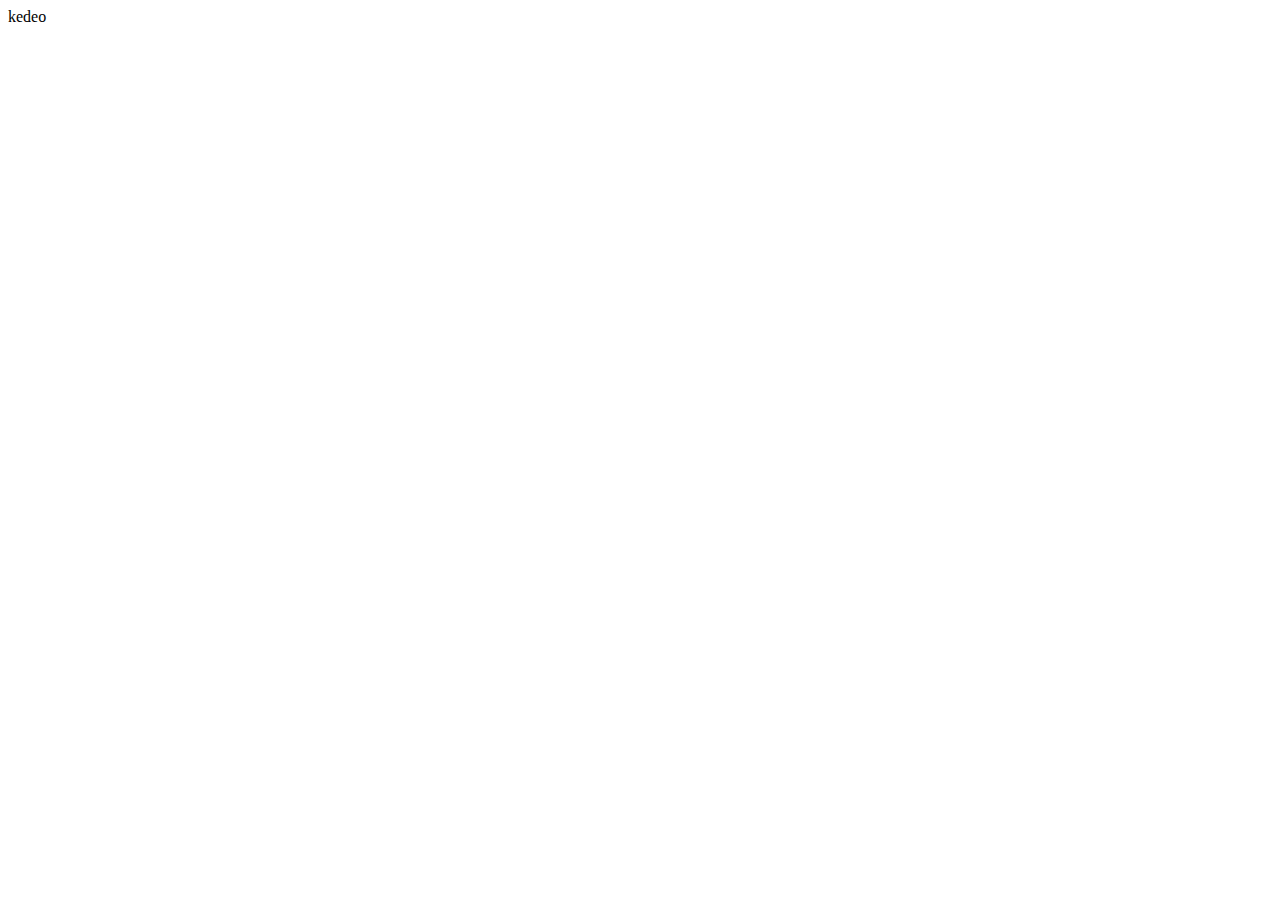
==== firs.html @ 69dc0b21 "Add files via upload" ====
<!DOCTYPE html>
<html lang="en">
<head>
    <meta charset="UTF-8">
    <meta name="viewport" content="width=device-width, initial-scale=1.0">
    <title>Document</title>
</head>
<body>
    kedeo
</body>
</html>
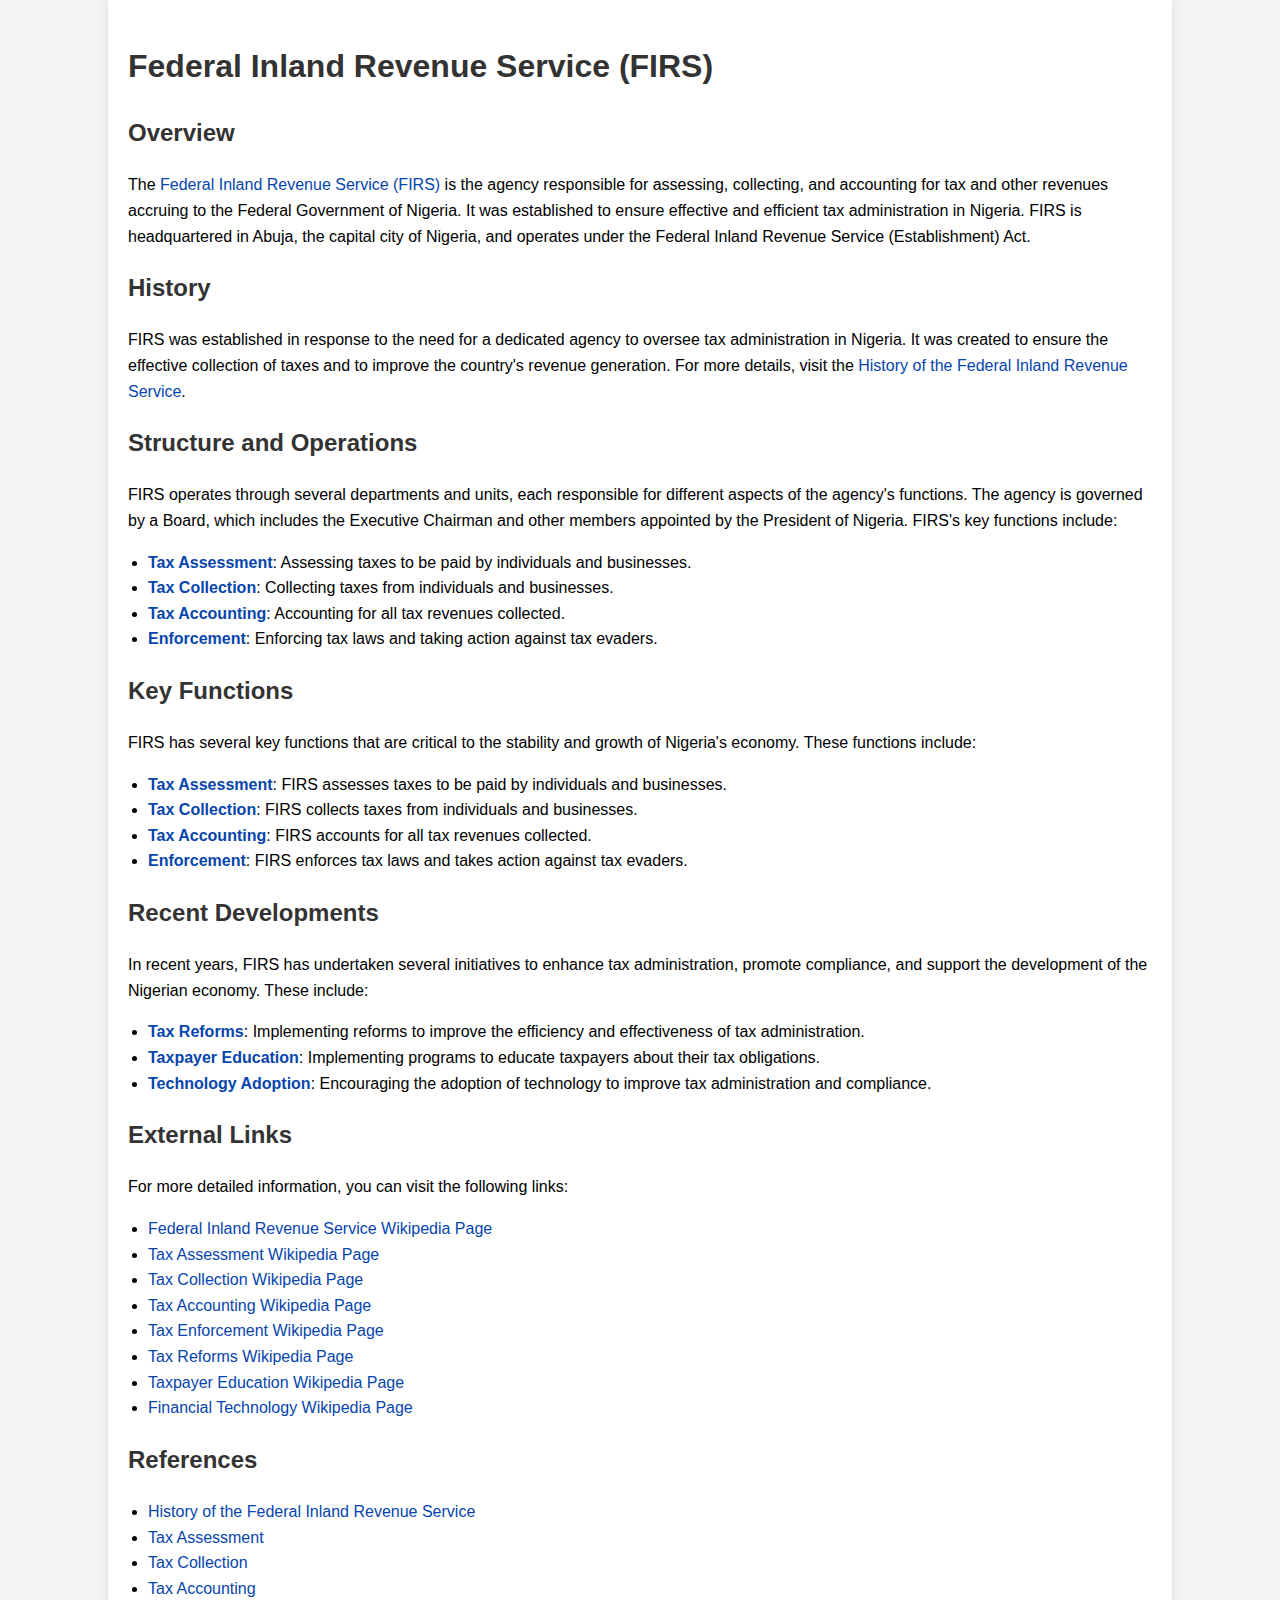
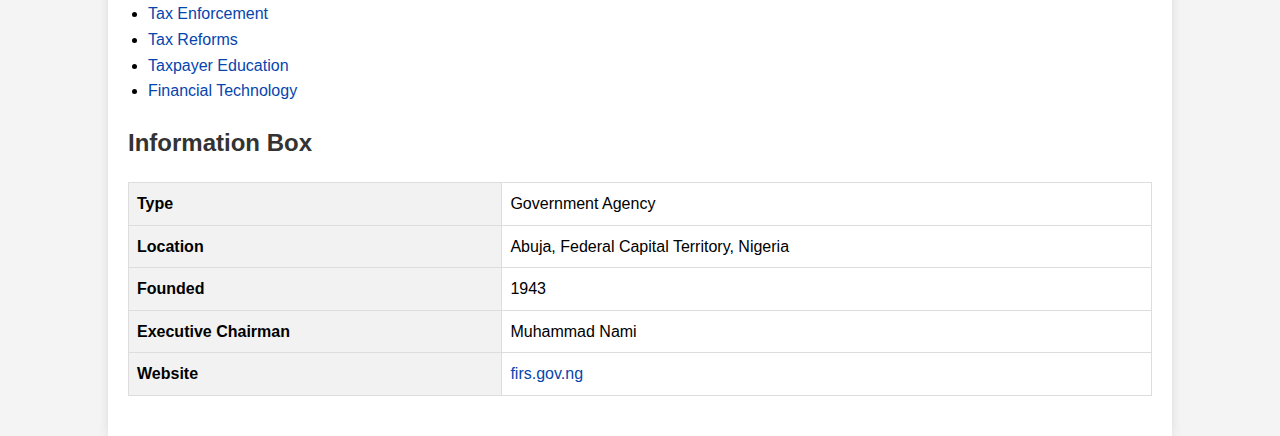
==== commit 6bd68d5c: "Update firs.html" ====
--- a/firs.html
+++ b/firs.html
@@ -1,11 +1,144 @@
 <!DOCTYPE html>
 <html lang="en">
 <head>
-    <meta charset="UTF-8">
-    <meta name="viewport" content="width=device-width, initial-scale=1.0">
-    <title>Document</title>
+<meta charset="UTF-8">
+<meta name="viewport" content="width=device-width, initial-scale=1.0">
+<title>Federal Inland Revenue Service (FIRS) - Wikipedia</title>
+<style>
+body {
+font-family: Arial, sans-serif;
+line-height: 1.6;
+margin: 0;
+padding: 0;
+background-color: #f4f4f4;
+}
+.container {
+width: 80%;
+margin: auto;
+overflow: hidden;
+background: #fff;
+padding: 20px;
+box-shadow: 0 0 10px rgba(0, 0, 0, 0.1);
+}
+h1, h2, h3 {
+color: #333;
+}
+a {
+color: #0645ad;
+text-decoration: none;
+}
+a:hover {
+text-decoration: underline;
+}
+ul {
+list-style-type: disc;
+padding-left: 20px;
+}
+table {
+width: 100%;
+border-collapse: collapse;
+margin: 20px 0;
+}
+table, th, td {
+border: 1px solid #ddd;
+}
+th, td {
+padding: 8px;
+text-align: left;
+}
+th {
+background-color: #f2f2f2;
+}
+</style>
 </head>
 <body>
-    kedeo
+<div class="container">
+<h1>Federal Inland Revenue Service (FIRS)</h1>
+
+<h2>Overview</h2>
+<p>The <a href="https://en.wikipedia.org/wiki/Federal_Inland_Revenue_Service" target="_blank">Federal Inland Revenue Service (FIRS)</a> is the agency responsible for assessing, collecting, and accounting for tax and other revenues accruing to the Federal Government of Nigeria. It was established to ensure effective and efficient tax administration in Nigeria. FIRS is headquartered in Abuja, the capital city of Nigeria, and operates under the Federal Inland Revenue Service (Establishment) Act.</p>
+
+<h2>History</h2>
+<p>FIRS was established in response to the need for a dedicated agency to oversee tax administration in Nigeria. It was created to ensure the effective collection of taxes and to improve the country's revenue generation. For more details, visit the <a href="https://en.wikipedia.org/wiki/Federal_Inland_Revenue_Service#History" target="_blank">History of the Federal Inland Revenue Service</a>.</p>
+
+<h2>Structure and Operations</h2>
+
+<p>FIRS operates through several departments and units, each responsible for different aspects of the agency's functions. The agency is governed by a Board, which includes the Executive Chairman and other members appointed by the President of Nigeria. FIRS's key functions include:</p>
+<ul>
+<li><strong><a href="https://en.wikipedia.org/wiki/Tax_assessment" target="_blank">Tax Assessment</a></strong>: Assessing taxes to be paid by individuals and businesses.</li>
+<li><strong><a href="https://en.wikipedia.org/wiki/Tax_collection" target="_blank">Tax Collection</a></strong>: Collecting taxes from individuals and businesses.</li>
+<li><strong><a href="https://en.wikipedia.org/wiki/Tax_accounting" target="_blank">Tax Accounting</a></strong>: Accounting for all tax revenues collected.</li>
+<li><strong><a href="https://en.wikipedia.org/wiki/Tax_enforcement" target="_blank">Enforcement</a></strong>: Enforcing tax laws and taking action against tax evaders.</li>
+</ul>
+
+<h2>Key Functions</h2>
+<p>FIRS has several key functions that are critical to the stability and growth of Nigeria's economy. These functions include:</p>
+<ul>
+<li><strong><a href="https://en.wikipedia.org/wiki/Tax_assessment" target="_blank">Tax Assessment</a></strong>: FIRS assesses taxes to be paid by individuals and businesses.</li>
+<li><strong><a href="https://en.wikipedia.org/wiki/Tax_collection" target="_blank">Tax Collection</a></strong>: FIRS collects taxes from individuals and businesses.</li>
+<li><strong><a href="https://en.wikipedia.org/wiki/Tax_accounting" target="_blank">Tax Accounting</a></strong>: FIRS accounts for all tax revenues collected.</li>
+<li><strong><a href="https://en.wikipedia.org/wiki/Tax_enforcement" target="_blank">Enforcement</a></strong>: FIRS enforces tax laws and takes action against tax evaders.</li>
+</ul>
+
+<h2>Recent Developments</h2>
+
+<p>In recent years, FIRS has undertaken several initiatives to enhance tax administration, promote compliance, and support the development of the Nigerian economy. These include:</p>
+<ul>
+<li><strong><a href="https://en.wikipedia.org/wiki/Tax_reform" target="_blank">Tax Reforms</a></strong>: Implementing reforms to improve the efficiency and effectiveness of tax administration.</li>
+<li><strong><a href="https://en.wikipedia.org/wiki/Taxpayer_education" target="_blank">Taxpayer Education</a></strong>: Implementing programs to educate taxpayers about their tax obligations.</li>
+<li><strong><a href="https://en.wikipedia.org/wiki/Financial_technology" target="_blank">Technology Adoption</a></strong>: Encouraging the adoption of technology to improve tax administration and compliance.</li>
+</ul>
+
+<h2>External Links</h2>
+<p>For more detailed information, you can visit the following links:</p>
+<ul>
+<li><a href="https://en.wikipedia.org/wiki/Federal_Inland_Revenue_Service" target="_blank">Federal Inland Revenue Service Wikipedia Page</a></li>
+<li><a href="https://en.wikipedia.org/wiki/Tax_assessment" target="_blank">Tax Assessment Wikipedia Page</a></li>
+<li><a href="https://en.wikipedia.org/wiki/Tax_collection" target="_blank">Tax Collection Wikipedia Page</a></li>
+<li><a href="https://en.wikipedia.org/wiki/Tax_accounting" target="_blank">Tax Accounting Wikipedia Page</a></li>
+<li><a href="https://en.wikipedia.org/wiki/Tax_enforcement" target="_blank">Tax Enforcement Wikipedia Page</a></li>
+<li><a href="https://en.wikipedia.org/wiki/Tax_reform" target="_blank">Tax Reforms Wikipedia Page</a></li>
+<li><a href="https://en.wikipedia.org/wiki/Taxpayer_education" target="_blank">Taxpayer Education Wikipedia Page</a></li>
+<li><a href="https://en.wikipedia.org/wiki/Financial_technology" target="_blank">Financial Technology Wikipedia Page</a></li>
+</ul>
+
+<h2>References</h2>
+<ul>
+
+
+<li><a href="https://en.wikipedia.org/wiki/Federal_Inland_Revenue_Service#History" target="_blank">History of the Federal Inland Revenue Service</a></li>
+<li><a href="https://en.wikipedia.org/wiki/Tax_assessment" target="_blank">Tax Assessment</a></li>
+<li><a href="https://en.wikipedia.org/wiki/Tax_collection" target="_blank">Tax Collection</a></li>
+<li><a href="https://en.wikipedia.org/wiki/Tax_accounting" target="_blank">Tax Accounting</a></li>
+<li><a href="https://en.wikipedia.org/wiki/Tax_enforcement" target="_blank">Tax Enforcement</a></li>
+<li><a href="https://en.wikipedia.org/wiki/Tax_reform" target="_blank">Tax Reforms</a></li>
+<li><a href="https://en.wikipedia.org/wiki/Taxpayer_education" target="_blank">Taxpayer Education</a></li>
+<li><a href="https://en.wikipedia.org/wiki/Financial_technology" target="_blank">Financial Technology</a></li>
+</ul>
+
+<h2>Information Box</h2>
+<table>
+<tr>
+<th>Type</th>
+<td>Government Agency</td>
+</tr>
+<tr>
+<th>Location</th>
+<td>Abuja, Federal Capital Territory, Nigeria</td>
+</tr>
+<tr>
+<th>Founded</th>
+<td>1943</td>
+</tr>
+<tr>
+<th>Executive Chairman</th>
+<td>Muhammad Nami</td>
+</tr>
+<tr>
+<th>Website</th>
+<td><a href="https://en.wikipedia.org/wiki/Federal_Inland_Revenue_Service" target="_blank">firs.gov.ng</a></td>
+</tr>
+</table>
+</div>
 </body>
-</html>+</html>
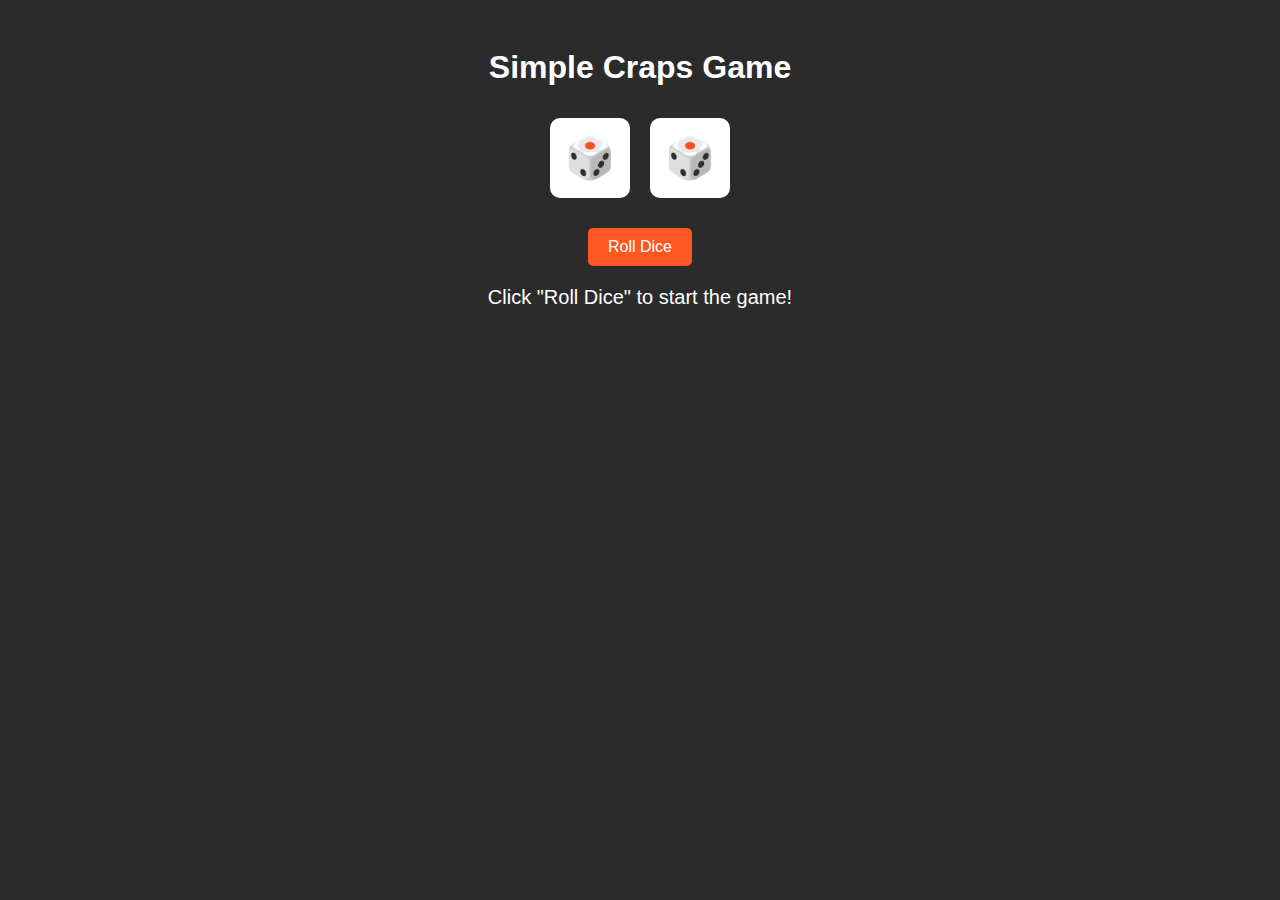
==== commit 6309944d: "Update firs.html" ====
--- a/firs.html
+++ b/firs.html
@@ -1,144 +1,106 @@
 <!DOCTYPE html>
 <html lang="en">
 <head>
-<meta charset="UTF-8">
-<meta name="viewport" content="width=device-width, initial-scale=1.0">
-<title>Federal Inland Revenue Service (FIRS) - Wikipedia</title>
-<style>
-body {
-font-family: Arial, sans-serif;
-line-height: 1.6;
-margin: 0;
-padding: 0;
-background-color: #f4f4f4;
-}
-.container {
-width: 80%;
-margin: auto;
-overflow: hidden;
-background: #fff;
-padding: 20px;
-box-shadow: 0 0 10px rgba(0, 0, 0, 0.1);
-}
-h1, h2, h3 {
-color: #333;
-}
-a {
-color: #0645ad;
-text-decoration: none;
-}
-a:hover {
-text-decoration: underline;
-}
-ul {
-list-style-type: disc;
-padding-left: 20px;
-}
-table {
-width: 100%;
-border-collapse: collapse;
-margin: 20px 0;
-}
-table, th, td {
-border: 1px solid #ddd;
-}
-th, td {
-padding: 8px;
-text-align: left;
-}
-th {
-background-color: #f2f2f2;
-}
-</style>
+  <meta charset="UTF-8">
+  <meta name="viewport" content="width=device-width, initial-scale=1.0">
+  <title>Simple Craps Game</title>
+  <style>
+    body {
+      font-family: Arial, sans-serif;
+      background-color: #2b2b2b;
+      color: #fff;
+      text-align: center;
+      padding: 20px;
+    }
+    .dice-container {
+      display: flex;
+      justify-content: center;
+      margin: 20px 0;
+    }
+    .dice {
+      width: 80px;
+      height: 80px;
+      margin: 10px;
+      font-size: 40px;
+      line-height: 80px;
+      background: #fff;
+      color: #000;
+      border-radius: 10px;
+      display: inline-block;
+    }
+    button {
+      padding: 10px 20px;
+      font-size: 16px;
+      background: #ff5722;
+      color: #fff;
+      border: none;
+      border-radius: 5px;
+      cursor: pointer;
+    }
+    button:hover {
+      background: #e64a19;
+    }
+    #message {
+      font-size: 20px;
+      margin-top: 20px;
+    }
+  </style>
 </head>
 <body>
-<div class="container">
-<h1>Federal Inland Revenue Service (FIRS)</h1>
+  <h1>Simple Craps Game</h1>
+  <div class="dice-container">
+    <div class="dice" id="dice1">🎲</div>
+    <div class="dice" id="dice2">🎲</div>
+  </div>
+  <button id="rollDice">Roll Dice</button>
+  <p id="message">Click "Roll Dice" to start the game!</p>
 
-<h2>Overview</h2>
-<p>The <a href="https://en.wikipedia.org/wiki/Federal_Inland_Revenue_Service" target="_blank">Federal Inland Revenue Service (FIRS)</a> is the agency responsible for assessing, collecting, and accounting for tax and other revenues accruing to the Federal Government of Nigeria. It was established to ensure effective and efficient tax administration in Nigeria. FIRS is headquartered in Abuja, the capital city of Nigeria, and operates under the Federal Inland Revenue Service (Establishment) Act.</p>
+  <script>
+    // Dice Roll Function
+    function rollDice() {
+      return Math.floor(Math.random() * 6) + 1;
+    }
 
-<h2>History</h2>
-<p>FIRS was established in response to the need for a dedicated agency to oversee tax administration in Nigeria. It was created to ensure the effective collection of taxes and to improve the country's revenue generation. For more details, visit the <a href="https://en.wikipedia.org/wiki/Federal_Inland_Revenue_Service#History" target="_blank">History of the Federal Inland Revenue Service</a>.</p>
+    // Game Logic
+    let point = null; // To track the "point" in Craps
+    const rollButton = document.getElementById('rollDice');
+    const messageElement = document.getElementById('message');
+    const dice1Element = document.getElementById('dice1');
+    const dice2Element = document.getElementById('dice2');
 
-<h2>Structure and Operations</h2>
+    rollButton.addEventListener('click', () => {
+      const dice1 = rollDice();
+      const dice2 = rollDice();
+      const sum = dice1 + dice2;
 
-<p>FIRS operates through several departments and units, each responsible for different aspects of the agency's functions. The agency is governed by a Board, which includes the Executive Chairman and other members appointed by the President of Nigeria. FIRS's key functions include:</p>
-<ul>
-<li><strong><a href="https://en.wikipedia.org/wiki/Tax_assessment" target="_blank">Tax Assessment</a></strong>: Assessing taxes to be paid by individuals and businesses.</li>
-<li><strong><a href="https://en.wikipedia.org/wiki/Tax_collection" target="_blank">Tax Collection</a></strong>: Collecting taxes from individuals and businesses.</li>
-<li><strong><a href="https://en.wikipedia.org/wiki/Tax_accounting" target="_blank">Tax Accounting</a></strong>: Accounting for all tax revenues collected.</li>
-<li><strong><a href="https://en.wikipedia.org/wiki/Tax_enforcement" target="_blank">Enforcement</a></strong>: Enforcing tax laws and taking action against tax evaders.</li>
-</ul>
+      // Display dice rolls
+      dice1Element.textContent = dice1;
+      dice2Element.textContent = dice2;
 
-<h2>Key Functions</h2>
-<p>FIRS has several key functions that are critical to the stability and growth of Nigeria's economy. These functions include:</p>
-<ul>
-<li><strong><a href="https://en.wikipedia.org/wiki/Tax_assessment" target="_blank">Tax Assessment</a></strong>: FIRS assesses taxes to be paid by individuals and businesses.</li>
-<li><strong><a href="https://en.wikipedia.org/wiki/Tax_collection" target="_blank">Tax Collection</a></strong>: FIRS collects taxes from individuals and businesses.</li>
-<li><strong><a href="https://en.wikipedia.org/wiki/Tax_accounting" target="_blank">Tax Accounting</a></strong>: FIRS accounts for all tax revenues collected.</li>
-<li><strong><a href="https://en.wikipedia.org/wiki/Tax_enforcement" target="_blank">Enforcement</a></strong>: FIRS enforces tax laws and takes action against tax evaders.</li>
-</ul>
-
-<h2>Recent Developments</h2>
-
-<p>In recent years, FIRS has undertaken several initiatives to enhance tax administration, promote compliance, and support the development of the Nigerian economy. These include:</p>
-<ul>
-<li><strong><a href="https://en.wikipedia.org/wiki/Tax_reform" target="_blank">Tax Reforms</a></strong>: Implementing reforms to improve the efficiency and effectiveness of tax administration.</li>
-<li><strong><a href="https://en.wikipedia.org/wiki/Taxpayer_education" target="_blank">Taxpayer Education</a></strong>: Implementing programs to educate taxpayers about their tax obligations.</li>
-<li><strong><a href="https://en.wikipedia.org/wiki/Financial_technology" target="_blank">Technology Adoption</a></strong>: Encouraging the adoption of technology to improve tax administration and compliance.</li>
-</ul>
-
-<h2>External Links</h2>
-<p>For more detailed information, you can visit the following links:</p>
-<ul>
-<li><a href="https://en.wikipedia.org/wiki/Federal_Inland_Revenue_Service" target="_blank">Federal Inland Revenue Service Wikipedia Page</a></li>
-<li><a href="https://en.wikipedia.org/wiki/Tax_assessment" target="_blank">Tax Assessment Wikipedia Page</a></li>
-<li><a href="https://en.wikipedia.org/wiki/Tax_collection" target="_blank">Tax Collection Wikipedia Page</a></li>
-<li><a href="https://en.wikipedia.org/wiki/Tax_accounting" target="_blank">Tax Accounting Wikipedia Page</a></li>
-<li><a href="https://en.wikipedia.org/wiki/Tax_enforcement" target="_blank">Tax Enforcement Wikipedia Page</a></li>
-<li><a href="https://en.wikipedia.org/wiki/Tax_reform" target="_blank">Tax Reforms Wikipedia Page</a></li>
-<li><a href="https://en.wikipedia.org/wiki/Taxpayer_education" target="_blank">Taxpayer Education Wikipedia Page</a></li>
-<li><a href="https://en.wikipedia.org/wiki/Financial_technology" target="_blank">Financial Technology Wikipedia Page</a></li>
-</ul>
-
-<h2>References</h2>
-<ul>
-
-
-<li><a href="https://en.wikipedia.org/wiki/Federal_Inland_Revenue_Service#History" target="_blank">History of the Federal Inland Revenue Service</a></li>
-<li><a href="https://en.wikipedia.org/wiki/Tax_assessment" target="_blank">Tax Assessment</a></li>
-<li><a href="https://en.wikipedia.org/wiki/Tax_collection" target="_blank">Tax Collection</a></li>
-<li><a href="https://en.wikipedia.org/wiki/Tax_accounting" target="_blank">Tax Accounting</a></li>
-<li><a href="https://en.wikipedia.org/wiki/Tax_enforcement" target="_blank">Tax Enforcement</a></li>
-<li><a href="https://en.wikipedia.org/wiki/Tax_reform" target="_blank">Tax Reforms</a></li>
-<li><a href="https://en.wikipedia.org/wiki/Taxpayer_education" target="_blank">Taxpayer Education</a></li>
-<li><a href="https://en.wikipedia.org/wiki/Financial_technology" target="_blank">Financial Technology</a></li>
-</ul>
-
-<h2>Information Box</h2>
-<table>
-<tr>
-<th>Type</th>
-<td>Government Agency</td>
-</tr>
-<tr>
-<th>Location</th>
-<td>Abuja, Federal Capital Territory, Nigeria</td>
-</tr>
-<tr>
-<th>Founded</th>
-<td>1943</td>
-</tr>
-<tr>
-<th>Executive Chairman</th>
-<td>Muhammad Nami</td>
-</tr>
-<tr>
-<th>Website</th>
-<td><a href="https://en.wikipedia.org/wiki/Federal_Inland_Revenue_Service" target="_blank">firs.gov.ng</a></td>
-</tr>
-</table>
-</div>
+      // Game rules
+      if (point === null) {
+        // Initial roll
+        if (sum === 7 || sum === 11) {
+          messageElement.textContent = `You rolled ${sum}. You win! 🎉`;
+        } else if (sum === 2 || sum === 3 || sum === 12) {
+          messageElement.textContent = `You rolled ${sum}. Craps! You lose. 😢`;
+        } else {
+          point = sum;
+          messageElement.textContent = `You rolled ${sum}. This is your point. Roll again to hit ${point}, but avoid 7!`;
+        }
+      } else {
+        // Subsequent rolls
+        if (sum === point) {
+          messageElement.textContent = `You rolled ${sum}. You hit your point! You win! 🎉`;
+          point = null; // Reset the game
+        } else if (sum === 7) {
+          messageElement.textContent = `You rolled ${sum}. You lose! 😢`;
+          point = null; // Reset the game
+        } else {
+          messageElement.textContent = `You rolled ${sum}. Keep rolling to hit your point (${point}) or avoid 7.`;
+        }
+      }
+    });
+  </script>
 </body>
 </html>
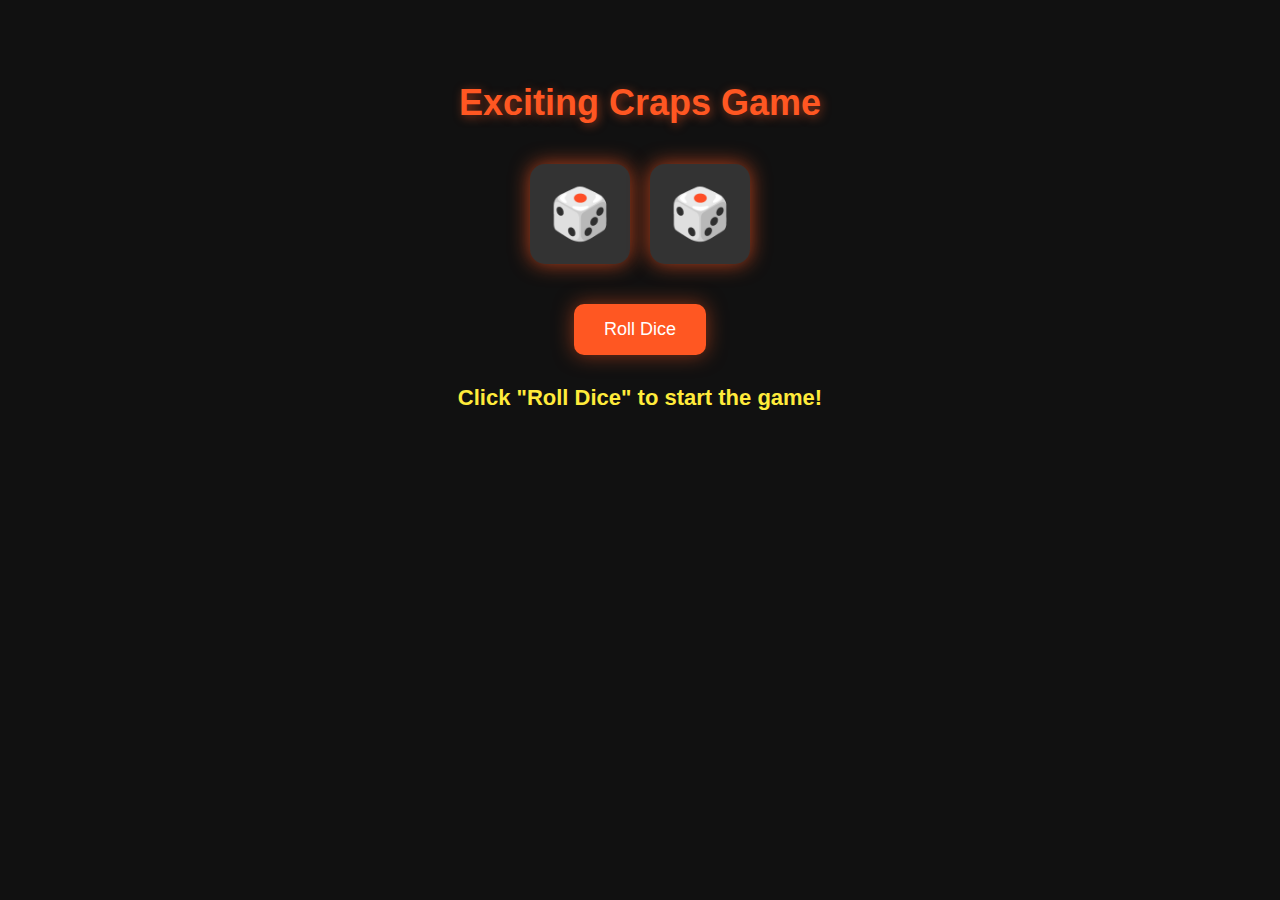
==== commit 892e63d5: "Update firs.html" ====
--- a/firs.html
+++ b/firs.html
@@ -3,51 +3,88 @@
 <head>
   <meta charset="UTF-8">
   <meta name="viewport" content="width=device-width, initial-scale=1.0">
-  <title>Simple Craps Game</title>
+  <title>Exciting Craps Game</title>
   <style>
     body {
-      font-family: Arial, sans-serif;
-      background-color: #2b2b2b;
+      font-family: 'Arial', sans-serif;
+      background-color: #111;
       color: #fff;
       text-align: center;
-      padding: 20px;
+      padding: 50px;
     }
+
+    h1 {
+      font-size: 36px;
+      color: #ff5722;
+      text-shadow: 2px 2px 10px rgba(255, 87, 34, 0.5);
+    }
+
     .dice-container {
       display: flex;
       justify-content: center;
-      margin: 20px 0;
+      margin: 30px 0;
     }
+
     .dice {
-      width: 80px;
-      height: 80px;
+      width: 100px;
+      height: 100px;
       margin: 10px;
-      font-size: 40px;
-      line-height: 80px;
-      background: #fff;
-      color: #000;
+      font-size: 50px;
+      line-height: 100px;
+      background-color: #333;
+      color: #fff;
+      border-radius: 15px;
+      display: flex;
+      justify-content: center;
+      align-items: center;
+      box-shadow: 0 0 20px rgba(255, 87, 34, 0.7);
+      transition: transform 0.3s ease, box-shadow 0.3s ease;
+    }
+
+    .dice:hover {
+      transform: rotate(15deg);
+      box-shadow: 0 0 40px rgba(255, 87, 34, 1);
+    }
+
+    button {
+      padding: 15px 30px;
+      font-size: 18px;
+      background: #ff5722;
+      color: white;
+      border: none;
       border-radius: 10px;
-      display: inline-block;
+      cursor: pointer;
+      box-shadow: 0 0 20px rgba(255, 87, 34, 0.5);
+      transition: background-color 0.3s ease;
     }
-    button {
-      padding: 10px 20px;
-      font-size: 16px;
-      background: #ff5722;
-      color: #fff;
-      border: none;
-      border-radius: 5px;
-      cursor: pointer;
+
+    button:hover {
+      background-color: #e64a19;
+      box-shadow: 0 0 25px rgba(255, 87, 34, 1);
     }
-    button:hover {
-      background: #e64a19;
+
+    #message {
+      font-size: 22px;
+      margin-top: 30px;
+      font-weight: bold;
+      color: #ffeb3b;
     }
-    #message {
-      font-size: 20px;
-      margin-top: 20px;
+
+    .dice-roll-animation {
+      animation: rollDice 1s infinite;
+    }
+
+    @keyframes rollDice {
+      0% { transform: rotate(0deg); }
+      25% { transform: rotate(90deg); }
+      50% { transform: rotate(180deg); }
+      75% { transform: rotate(270deg); }
+      100% { transform: rotate(360deg); }
     }
   </style>
 </head>
 <body>
-  <h1>Simple Craps Game</h1>
+  <h1>Exciting Craps Game</h1>
   <div class="dice-container">
     <div class="dice" id="dice1">🎲</div>
     <div class="dice" id="dice2">🎲</div>
@@ -69,37 +106,44 @@
     const dice2Element = document.getElementById('dice2');
 
     rollButton.addEventListener('click', () => {
-      const dice1 = rollDice();
-      const dice2 = rollDice();
-      const sum = dice1 + dice2;
+      dice1Element.classList.add('dice-roll-animation');
+      dice2Element.classList.add('dice-roll-animation');
 
-      // Display dice rolls
-      dice1Element.textContent = dice1;
-      dice2Element.textContent = dice2;
+      setTimeout(() => {
+        const dice1 = rollDice();
+        const dice2 = rollDice();
+        const sum = dice1 + dice2;
 
-      // Game rules
-      if (point === null) {
-        // Initial roll
-        if (sum === 7 || sum === 11) {
-          messageElement.textContent = `You rolled ${sum}. You win! 🎉`;
-        } else if (sum === 2 || sum === 3 || sum === 12) {
-          messageElement.textContent = `You rolled ${sum}. Craps! You lose. 😢`;
+        // Display dice rolls
+        dice1Element.textContent = dice1;
+        dice2Element.textContent = dice2;
+        dice1Element.classList.remove('dice-roll-animation');
+        dice2Element.classList.remove('dice-roll-animation');
+
+        // Game rules
+        if (point === null) {
+          // Initial roll
+          if (sum === 7 || sum === 11) {
+            messageElement.textContent = `You rolled ${sum}. You win! 🎉`;
+          } else if (sum === 2 || sum === 3 || sum === 12) {
+            messageElement.textContent = `You rolled ${sum}. Craps! You lose. 😢`;
+          } else {
+            point = sum;
+            messageElement.textContent = `You rolled ${sum}. This is your point. Roll again to hit ${point}, but avoid 7!`;
+          }
         } else {
-          point = sum;
-          messageElement.textContent = `You rolled ${sum}. This is your point. Roll again to hit ${point}, but avoid 7!`;
+          // Subsequent rolls
+          if (sum === point) {
+            messageElement.textContent = `You rolled ${sum}. You hit your point! You win! 🎉`;
+            point = null; // Reset the game
+          } else if (sum === 7) {
+            messageElement.textContent = `You rolled ${sum}. You lose! 😢`;
+            point = null; // Reset the game
+          } else {
+            messageElement.textContent = `You rolled ${sum}. Keep rolling to hit your point (${point}) or avoid 7.`;
+          }
         }
-      } else {
-        // Subsequent rolls
-        if (sum === point) {
-          messageElement.textContent = `You rolled ${sum}. You hit your point! You win! 🎉`;
-          point = null; // Reset the game
-        } else if (sum === 7) {
-          messageElement.textContent = `You rolled ${sum}. You lose! 😢`;
-          point = null; // Reset the game
-        } else {
-          messageElement.textContent = `You rolled ${sum}. Keep rolling to hit your point (${point}) or avoid 7.`;
-        }
-      }
+      }, 1000); // Add a delay to show the dice animation
     });
   </script>
 </body>
